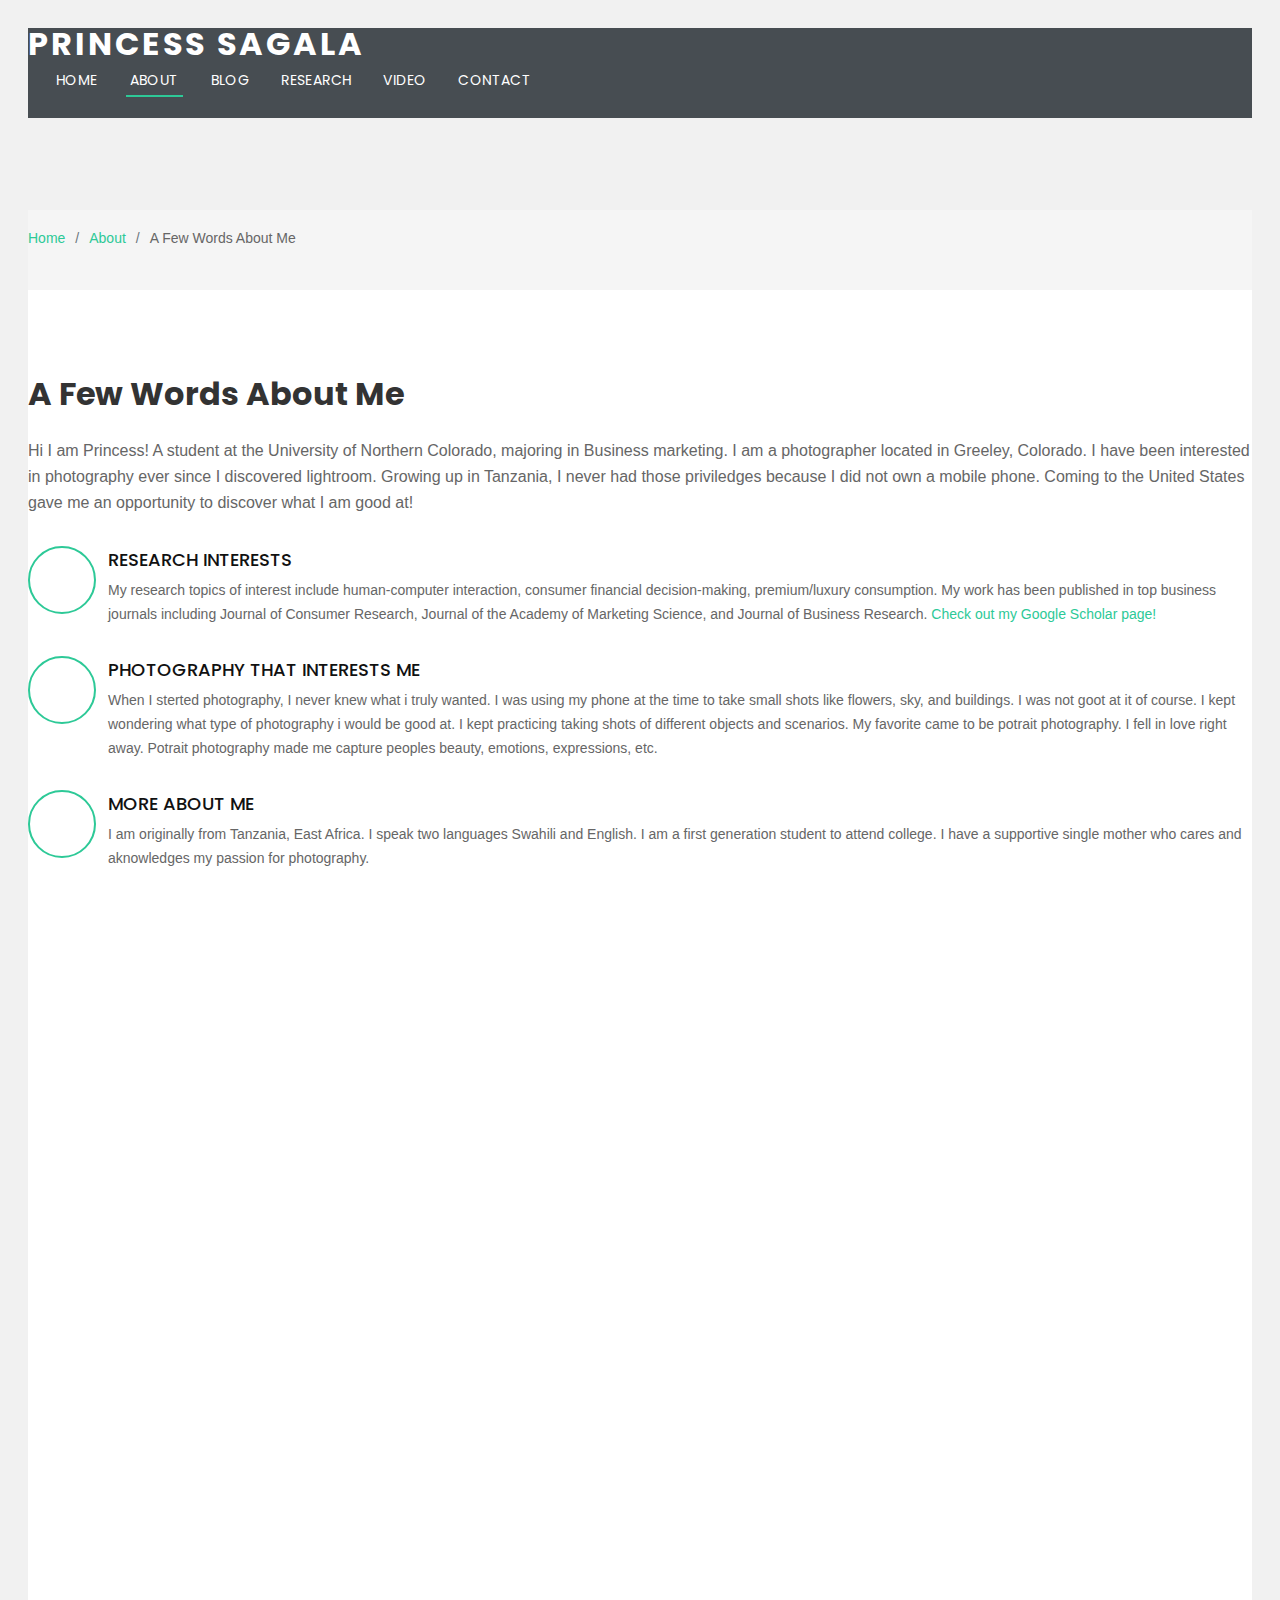
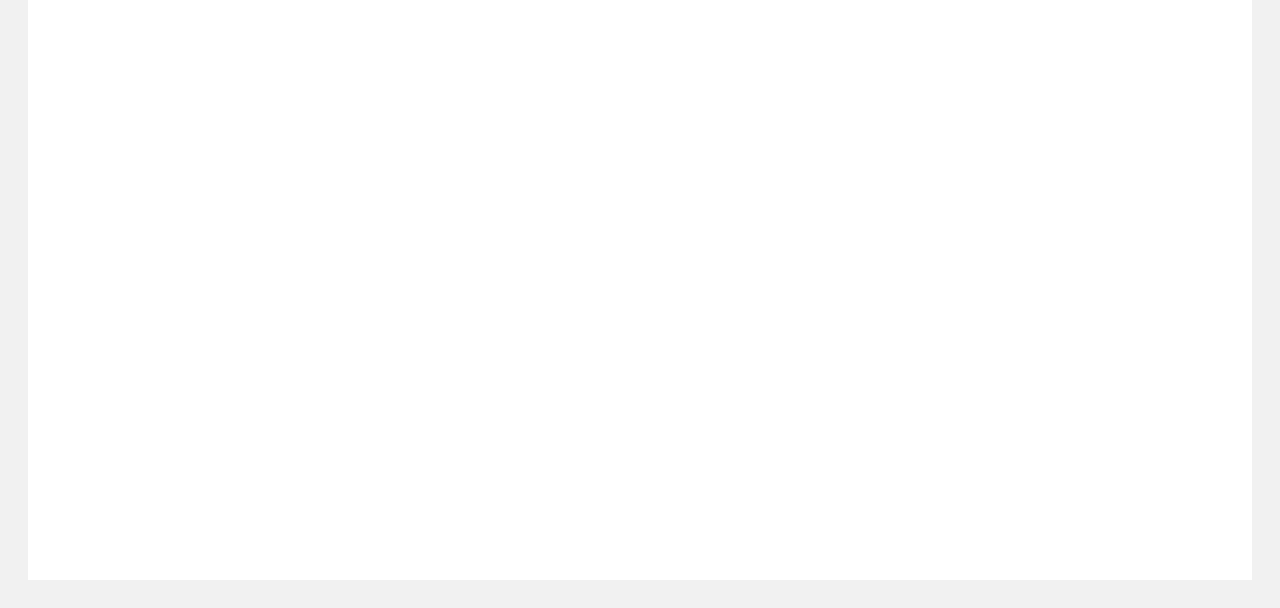
==== about.html @ ea2b5e72 "changed text on about" ====
<!DOCTYPE html>
<html lang="en">

<head>
  <meta charset="utf-8">
  <meta content="width=device-width, initial-scale=1.0" name="viewport">

  <title>A Few Words About Me</title>
  <meta name="description" content="This page is an overview of my professional and personal interests" >
  <meta name="keywords" content="Daniel Brannon, about me" >

  <!-- Favicons -->
  <link href="assets/img/cat-favicon.png" rel="icon">
  <link href="assets/img/apple-touch-icon.png" rel="apple-touch-icon">

  <!-- Google Fonts -->
  <link href="https://fonts.googleapis.com/css?family=Open+Sans:300,300i,400,400i,700,700i|Poppins:300,400,500,700" rel="stylesheet">

  <!-- Vendor CSS Files -->
  <link href="assets/vendor/aos/aos.css" rel="stylesheet">
  <link href="assets/vendor/bootstrap/css/bootstrap.min.css" rel="stylesheet">
  <link href="assets/vendor/bootstrap-icons/bootstrap-icons.css" rel="stylesheet">
  <link href="assets/vendor/boxicons/css/boxicons.min.css" rel="stylesheet">
  <link href="assets/vendor/glightbox/css/glightbox.min.css" rel="stylesheet">
  <link href="assets/vendor/swiper/swiper-bundle.min.css" rel="stylesheet">

  <!-- Template Main CSS File -->
  <link href="assets/css/style.css" rel="stylesheet">

</head>

<body>

  <!-- ======= Header ======= -->
  <header id="header" class="fixed-top d-flex align-items-center ">
    <div class="container d-flex justify-content-between align-items-center">

      <div id="logo">
        <h1><a href="index.html">Princess Sagala</a></h1> <!-- use this to place your name at the top left of the page THIS IS A TEST OF WEB VSTUDIO-->
      </div>

      <nav id="navbar" class="navbar">
        <ul>
          <li><a class="nav-link scrollto " href="index.html">Home</a></li>
          <li><a class="nav-link scrollto active" href="about.html">About</a></li>
          <li><a class="nav-link scrollto" href="blog.html">Blog</a></li>
          <li><a class="nav-link scrollto" href="research1.html">Research</a></li>
          <li><a class="nav-link scrollto" href="video.html">Video</a></li>
          <li><a class="nav-link scrollto" href="contact.html">Contact</a></li>
        </ul>
        <i class="bi bi-list mobile-nav-toggle"></i>
      </nav><!-- .navbar -->
    </div>
  </header><!-- End Header -->

  <main id="main">

    <!-- ======= Breadcrumbs Section ======= -->
    <section class="breadcrumbs">
      <div class="container">

        <div class="d-flex justify-content-between align-items-center">
          <ol>
            <li><a href="index.html">Home</a></li>
            <li><a href="about.html">About</a></li>
            <li>A Few Words About Me</li>
          </ol>
        </div>

      </div>
    </section><!-- Breadcrumbs Section -->

    <!-- ======= About Section ======= -->
    <section id="about">
      <div class="container" data-aos="fade-up">
        <div class="row about-container">

          <div class="col-lg-6 content order-lg-1 order-2">
            <h2 class="title">A Few Words About Me</h2>
            <p>
              Hi I am Princess! A student at the University of Northern Colorado, majoring in Business marketing. I am a photographer located in Greeley, Colorado. I have been interested in photography ever since I discovered lightroom. Growing up in Tanzania, I never had those priviledges because I did not own a mobile phone. Coming to the United States gave me an opportunity to discover what I am good at! 
            </p>

            <div class="icon-box" data-aos="fade-up" data-aos-delay="100">
              <div class="icon"><i class="bi bi-briefcase"></i></div>
              <h4 class="title"><a href="">Research Interests</a></h4>
              <p class="description">My research topics of interest include human-computer interaction, consumer financial decision-making, premium/luxury consumption. My work has been published in top business journals including Journal of Consumer Research, Journal of the Academy of Marketing Science, and Journal of Business Research. <a href = https://scholar.google.com/citations?user=rDQdoI0AAAAJ&hl=en> Check out my Google Scholar page!</a></p>
            </div>

            <div class="icon-box" data-aos="fade-up" data-aos-delay="200">
              <div class="icon"><i class="bi bi-card-checklist"></i></div>
              <h4 class="title"><a href="">Photography that Interests Me</a></h4>
              <p class="description">When I sterted photography, I never knew what i truly wanted. I was using my phone at the time to take small shots like flowers, sky, and buildings. I was not goot at it of course. I kept wondering what type of photography i would be good at. I kept practicing taking shots of different objects and scenarios. My favorite came to be potrait photography. I fell in love right away. Potrait photography made me capture peoples beauty, emotions, expressions, etc.</p>
            </div>

            <div class="icon-box" data-aos="fade-up" data-aos-delay="300">
              <div class="icon"><i class="bi bi-binoculars"></i></div>
              <h4 class="title"><a href="">More About Me</a></h4>
              <p class="description">I am originally from Tanzania, East Africa. I speak two languages Swahili and English. I am a first generation student to attend college. I have a supportive single mother who cares and aknowledges my passion for photography.</p>
            </div>

          </div>

          <div class="col-lg-6 background order-lg-2 order-1" data-aos="fade-left" data-aos-delay="100"></div>
        </div>

      </div>
    </section><!-- End About Section -->

  </main><!-- End #main -->

  <a href="#" class="back-to-top d-flex align-items-center justify-content-center"><i class="bi bi-arrow-up-short"></i></a>

  <!-- Vendor JS Files -->
  <script src="assets/vendor/purecounter/purecounter.js"></script>
  <script src="assets/vendor/aos/aos.js"></script>
  <script src="assets/vendor/bootstrap/js/bootstrap.bundle.min.js"></script>
  <script src="assets/vendor/glightbox/js/glightbox.min.js"></script>
  <script src="assets/vendor/isotope-layout/isotope.pkgd.min.js"></script>
  <script src="assets/vendor/swiper/swiper-bundle.min.js"></script>
  <script src="assets/vendor/php-email-form/validate.js"></script>

  <!-- Template Main JS File -->
  <script src="assets/js/main.js"></script>

</body>

</html>
---- assets/css/style.css ----
/**
* Template Name: Regna - v4.7.0
* Template URL: https://bootstrapmade.com/regna-bootstrap-onepage-template/
* Author: BootstrapMade.com
* License: https://bootstrapmade.com/license/
*/

/*--------------------------------------------------------------
# General
--------------------------------------------------------------*/
body {
  background: #fff;
  color: #666666;
  font-family: "Open Sans", sans-serif;
}

a {
  color: #2dc997;
  text-decoration: none;
}

a:hover, a:active, a:focus {
  color: #2dca98;
  outline: none;
  text-decoration: none;
}

p {
  padding: 0;
  margin: 0 0 30px 0;
}

h1, h2, h3, h4, h5, h6 {
  font-family: "Poppins", sans-serif;
  font-weight: 400;
  margin: 0 0 20px 0;
  padding: 0;
}

/*--------------------------------------------------------------
# Back to top button
--------------------------------------------------------------*/
.back-to-top {
  position: fixed;
  visibility: hidden;
  opacity: 0;
  right: 15px;
  bottom: 15px;
  z-index: 996;
  background: #2dc997;
  width: 40px;
  height: 40px;
  border-radius: 4px;
  transition: all 0.4s;
}
.back-to-top i {
  font-size: 28px;
  color: #fff;
  line-height: 0;
}
.back-to-top:hover {
  background: #49d6a9;
  color: #fff;
}
.back-to-top.active {
  visibility: visible;
  opacity: 1;
}

/*--------------------------------------------------------------
# Disable AOS delay on mobile
--------------------------------------------------------------*/
@media screen and (max-width: 768px) {
  [data-aos-delay] {
    transition-delay: 0 !important;
  }
}
/*--------------------------------------------------------------
# Header
--------------------------------------------------------------*/
#header {
  height: 90px;
  transition: all 0.5s;
  z-index: 997;
  background: rgba(52, 59, 64, 0.9);
}
#header #logo h1 {
  font-size: 32px;
  margin: 0;
  line-height: 1;
  font-family: "Poppins", sans-serif;
  font-weight: 700;
  letter-spacing: 3px;
  text-transform: uppercase;
}
#header #logo h1 a, #header #logo h1 a:hover {
  color: #fff;
}
#header #logo img {
  padding: 0;
  margin: 0;
}
#header.header-transparent {
  background: transparent;
}
#header.header-scrolled {
  background: rgba(52, 59, 64, 0.9);
  height: 70px;
  transition: all 0.5s;
}

.scrolled-offset {
  margin-top: 70px;
}

/*--------------------------------------------------------------
# Navigation Menu
--------------------------------------------------------------*/
/**
* Desktop Navigation 
*/
.navbar {
  padding: 0;
}
.navbar ul {
  margin: 0;
  padding: 0;
  display: flex;
  list-style: none;
  align-items: center;
}
.navbar li {
  position: relative;
}
.navbar > ul > li {
  white-space: nowrap;
  padding: 10px 0 10px 24px;
}
.navbar a, .navbar a:focus {
  display: flex;
  align-items: center;
  justify-content: space-between;
  font-family: "Poppins", sans-serif;
  color: #fff;
  font-size: 14px;
  padding: 0 4px;
  white-space: nowrap;
  transition: 0.3s;
  letter-spacing: 0.4px;
  position: relative;
  text-transform: uppercase;
}
.navbar a i, .navbar a:focus i {
  font-size: 12px;
  line-height: 0;
  margin-left: 5px;
}
.navbar > ul > li > a:before {
  content: "";
  position: absolute;
  width: 100%;
  height: 2px;
  bottom: -6px;
  left: 0;
  background-color: #2dc997;
  visibility: hidden;
  transform: scaleX(0);
  transition: all 0.3s ease-in-out 0s;
}
.navbar a:hover:before, .navbar li:hover > a:before, .navbar .active:before {
  visibility: visible;
  transform: scaleX(1);
}
.navbar a:hover, .navbar .active, .navbar .active:focus, .navbar li:hover > a {
  color: #fff;
}
.navbar .dropdown ul {
  display: block;
  position: absolute;
  left: 24px;
  top: calc(100% + 30px);
  margin: 0;
  padding: 10px 0;
  z-index: 99;
  opacity: 0;
  visibility: hidden;
  background: #fff;
  box-shadow: 0px 0px 30px rgba(127, 137, 161, 0.25);
  transition: 0.3s;
}
.navbar .dropdown ul li {
  min-width: 200px;
}
.navbar .dropdown ul a {
  padding: 10px 20px;
  font-size: 14px;
  text-transform: none;
  color: #666666;
}
.navbar .dropdown ul a i {
  font-size: 12px;
}
.navbar .dropdown ul a:hover, .navbar .dropdown ul .active:hover, .navbar .dropdown ul li:hover > a {
  color: #2dc997;
}
.navbar .dropdown:hover > ul {
  opacity: 1;
  top: 100%;
  visibility: visible;
}
.navbar .dropdown .dropdown ul {
  top: 0;
  left: calc(100% - 30px);
  visibility: hidden;
}
.navbar .dropdown .dropdown:hover > ul {
  opacity: 1;
  top: 0;
  left: 100%;
  visibility: visible;
}
@media (max-width: 1366px) {
  .navbar .dropdown .dropdown ul {
    left: -90%;
  }
  .navbar .dropdown .dropdown:hover > ul {
    left: -100%;
  }
}

/**
* Mobile Navigation 
*/
.mobile-nav-toggle {
  color: #fff;
  font-size: 28px;
  cursor: pointer;
  display: none;
  line-height: 0;
  transition: 0.5s;
}

@media (max-width: 991px) {
  .mobile-nav-toggle {
    display: block;
  }

  .navbar ul {
    display: none;
  }
}
.navbar-mobile {
  position: fixed;
  overflow: hidden;
  top: 0;
  right: 0;
  left: 0;
  bottom: 0;
  background: rgba(77, 77, 77, 0.9);
  transition: 0.3s;
  z-index: 999;
}
.navbar-mobile .mobile-nav-toggle {
  position: absolute;
  top: 15px;
  right: 15px;
}
.navbar-mobile ul {
  display: block;
  position: absolute;
  top: 55px;
  right: 15px;
  bottom: 15px;
  left: 15px;
  padding: 10px 0;
  background-color: #fff;
  overflow-y: auto;
  transition: 0.3s;
}
.navbar-mobile > ul > li {
  padding: 0;
}
.navbar-mobile a:hover:before, .navbar-mobile li:hover > a:before, .navbar-mobile .active:before {
  visibility: hidden;
}
.navbar-mobile a, .navbar-mobile a:focus {
  padding: 10px 20px;
  font-size: 15px;
  color: #666666;
}
.navbar-mobile a:hover, .navbar-mobile .active, .navbar-mobile li:hover > a {
  color: #2dc997;
}
.navbar-mobile .getstarted, .navbar-mobile .getstarted:focus {
  margin: 15px;
}
.navbar-mobile .dropdown ul {
  position: static;
  display: none;
  margin: 10px 20px;
  padding: 10px 0;
  z-index: 99;
  opacity: 1;
  visibility: visible;
  background: #fff;
  box-shadow: 0px 0px 30px rgba(127, 137, 161, 0.25);
}
.navbar-mobile .dropdown ul li {
  min-width: 200px;
}
.navbar-mobile .dropdown ul a {
  padding: 10px 20px;
}
.navbar-mobile .dropdown ul a i {
  font-size: 12px;
}
.navbar-mobile .dropdown ul a:hover, .navbar-mobile .dropdown ul .active:hover, .navbar-mobile .dropdown ul li:hover > a {
  color: #2dc997;
}
.navbar-mobile .dropdown > .dropdown-active {
  display: block;
}

/*--------------------------------------------------------------
# Hero Section
--------------------------------------------------------------*/
#hero {
  width: 100%;
  height: 100vh;
  background: url(../img/hero-bg.jpg) top center;
  background-size: cover;
  position: relative;
}
@media (min-width: 1024px) {
  #hero {
    background-attachment: fixed;
  }
}
#hero:before {
  content: "";
  background: rgba(0, 0, 0, 0.6);
  position: absolute;
  bottom: 0;
  top: 0;
  left: 0;
  right: 0;
}
#hero .hero-container {
  position: absolute;
  bottom: 0;
  top: 0;
  left: 0;
  right: 0;
  display: flex;
  justify-content: center;
  align-items: center;
  flex-direction: column;
  text-align: center;
}
#hero h1 {
  margin: 30px 0 10px 0;
  font-size: 48px;
  font-weight: 700;
  line-height: 56px;
  text-transform: uppercase;
  color: #fff;
}
@media (max-width: 768px) {
  #hero h1 {
    font-size: 28px;
    line-height: 36px;
  }
}
#hero h2 {
  color: #eee;
  margin-bottom: 50px;
  font-size: 24px;
}
@media (max-width: 768px) {
  #hero h2 {
    font-size: 18px;
    line-height: 24px;
    margin-bottom: 30px;
  }
}
#hero .btn-get-started {
  font-family: "Poppins", sans-serif;
  text-transform: uppercase;
  font-weight: 500;
  font-size: 16px;
  letter-spacing: 1px;
  display: inline-block;
  padding: 8px 28px;
  border-radius: 50px;
  transition: 0.5s;
  margin: 10px;
  border: 2px solid #fff;
  color: #fff;
}
#hero .btn-get-started:hover {
  background: #2dc997;
  border: 2px solid #2dc997;
}

/*--------------------------------------------------------------
# Sections
--------------------------------------------------------------*/
section {
  overflow: hidden;
}

/* Sections Header
--------------------------------*/
.section-header .section-title {
  font-size: 32px;
  color: #111;
  text-transform: uppercase;
  text-align: center;
  font-weight: 700;
  margin-bottom: 5px;
}
.section-header .section-description {
  text-align: center;
  padding-bottom: 40px;
  color: #999;
}

/*--------------------------------------------------------------
# Breadcrumbs
--------------------------------------------------------------*/
.breadcrumbs {
  padding: 20px 0;
  background-color: whitesmoke;
  min-height: 40px;
  margin-top: 92px;
}
.breadcrumbs h2 {
  font-size: 24px;
  font-weight: 300;
  margin: 0;
}
@media (max-width: 992px) {
  .breadcrumbs h2 {
    margin: 0 0 10px 0;
  }
}
.breadcrumbs ol {
  display: flex;
  flex-wrap: wrap;
  list-style: none;
  padding: 0;
  margin: 0;
  font-size: 14px;
}
.breadcrumbs ol li + li {
  padding-left: 10px;
}
.breadcrumbs ol li + li::before {
  display: inline-block;
  padding-right: 10px;
  color: #6c757d;
  content: "/";
}
@media (max-width: 768px) {
  .breadcrumbs .d-flex {
    display: block !important;
  }
  .breadcrumbs ol {
    display: block;
  }
  .breadcrumbs ol li {
    display: inline-block;
  }
}

/* A Few Words About Me Section
--------------------------------*/
#about {
  background: #fff;
  padding: 80px 0;
}
#about .about-container .background {
  min-height: 1200px;
  background: url(https://github.com/psagala/simplesite/blob/main/assets/img/princess%20and%20mom2.jpg?raw=true) center top no-repeat; /* this sets the image and properties on the about page */
  margin-bottom: 0px;
}
#about .about-container .content {
  background: #fff;
}
#about .about-container .title {
  color: #333;
  font-weight: 700;
  font-size: 32px;
}
@media (max-width: 768px) {
  #about .about-container .title {
    padding-top: 15px;
  }
}
#about .about-container p {
  line-height: 26px;
}
#about .about-container p:last-child {
  margin-bottom: 0;
}
#about .about-container .icon-box {
  background: #fff;
  background-size: cover;
  padding: 0 0 30px 0;
}
#about .about-container .icon-box .icon {
  float: left;
  background: #fff;
  width: 64px;
  height: 64px;
  display: flex;
  justify-content: center;
  align-items: center;
  flex-direction: column;
  text-align: center;
  border-radius: 50%;
  border: 2px solid #2dc997;
}
#about .about-container .icon-box .icon i {
  color: #2dc997;
  font-size: 24px;
  line-height: 0;
}
#about .about-container .icon-box .title {
  margin-left: 80px;
  font-weight: 500;
  margin-bottom: 5px;
  font-size: 18px;
  text-transform: uppercase;
}
#about .about-container .icon-box .title a {
  color: #111;
}
#about .about-container .icon-box .description {
  margin-left: 80px;
  line-height: 24px;
  font-size: 14px;
}

/* Blog Section
--------------------------------*/
body {
  font-family: Arial;
  padding: 20px;
  background: #f1f1f1;
}

/* Header/Blog Title */
.header {
  padding: 30px;
  font-size: 40px;
  text-align: center;
  background: white;
}

/* Create two unequal columns that floats next to each other */
/* Left column */
.leftcolumn {
  float: left;
  width: 75%;
}

/* Right column */
.rightcolumn {
  float: right;
  width: 25%;
  padding-left: 20px;
}

/* Blog image */
.blogimg {
  background-color: rgb(253, 250, 250);
  width: 70%;
  padding: 1px;
}

/* Add a card effect for articles */
.card {
  background-color: rgb(250, 248, 248);
  padding: 20px;
  margin-top: 20px;
}

/* Clear floats after the columns */
.row:after {
  content: "";
  display: table;
  clear: both;
}

/* Services Section
--------------------------------*/
#services {
  background: #fff;
  background-size: cover;
  padding: 80px 0 60px 0;
}
#services .box {
  padding: 50px 20px;
  margin-bottom: 50px;
  text-align: center;
  border: 1px solid #e6e6e6;
  height: 200px;
  position: relative;
  background: #fafafa;
}
#services .icon {
  position: absolute;
  top: -36px;
  left: calc(50% - 36px);
  transition: 0.2s;
  border-radius: 50%;
  border: 6px solid #fff;
  display: flex;
  justify-content: center;
  align-items: center;
  flex-direction: column;
  text-align: center;
  width: 72px;
  height: 72px;
  background: #2dc997;
}
#services .icon a {
  display: inline-block;
}
#services .icon i {
  color: #fff;
  font-size: 24px;
  line-height: 0;
}
#services .box:hover .icon {
  background: #fff;
  border: 2px solid #2dc997;
}
#services .box:hover .icon i {
  color: #2dc997;
}
#services .box:hover .icon a {
  color: #2dc997;
}
#services .title {
  font-weight: 700;
  font-size: 18px;
  margin-bottom: 15px;
  text-transform: uppercase;
}
#services .title a {
  color: #111;
}
#services .description {
  font-size: 14px;
  line-height: 24px;
}

/* Call To Action Section
--------------------------------*/
#call-to-action {
  background: linear-gradient(rgba(0, 0, 0, 0.6), rgba(0, 0, 0, 0.6)), url(../img/call-to-action-bg.jpg) fixed center center;
  background-size: cover;
  padding: 80px 0;
}
@media (max-width: 1024px) {
  #call-to-action {
    background-attachment: scroll;
  }
}
#call-to-action .cta-title {
  color: #fff;
  font-size: 28px;
  font-weight: 700;
}
#call-to-action .cta-text {
  color: #fff;
}
@media (min-width: 769px) {
  #call-to-action .cta-btn-container {
    display: flex;
    align-items: center;
    justify-content: flex-end;
  }
}
#call-to-action .cta-btn {
  font-family: "Poppins", sans-serif;
  text-transform: uppercase;
  font-weight: 500;
  font-size: 16px;
  letter-spacing: 1px;
  display: inline-block;
  padding: 8px 30px;
  border-radius: 50px;
  transition: 0.5s;
  margin: 10px;
  border: 2px solid #fff;
  color: #fff;
}
#call-to-action .cta-btn:hover {
  background: #2dc997;
  border: 2px solid #2dc997;
}

/* Research Portfolio Section
--------------------------------*/
#portfolio {
  background: #f7f7f7;
  padding: 80px 0;
}
#portfolio #portfolio-flters {
  padding: 0;
  margin: 0 auto 25px auto;
  list-style: none;
  text-align: center;
  border-radius: 50px;
}
#portfolio #portfolio-flters li {
  cursor: pointer;
  display: inline-block;
  padding: 12px 18px 14px 18px;
  font-size: 14px;
  font-weight: 500;
  line-height: 1;
  color: #666666;
  margin: 0 5px 10px 5px;
  transition: all ease-in-out 0.3s;
  background: white;
  border-radius: 4px;
}
#portfolio #portfolio-flters li:hover, #portfolio #portfolio-flters li.filter-active {
  color: #fff;
  background: #2dc997;
}
#portfolio #portfolio-flters li:last-child {
  margin-right: 0;
}
#portfolio .portfolio-item {
  margin-bottom: 30px;
  overflow: hidden;
}
#portfolio .portfolio-item img {
  position: relative;
  top: 0;
  transition: all 0.6s cubic-bezier(0.645, 0.045, 0.355, 1);
}
#portfolio .portfolio-item .portfolio-info {
  opacity: 0;
  position: absolute;
  left: 12px;
  right: 12px;
  bottom: -50px;
  z-index: 3;
  transition: all ease-in-out 0.3s;
  background: #2dc997;
  padding: 15px 20px;
}
#portfolio .portfolio-item .portfolio-info h4 {
  font-size: 18px;
  color: #fff;
  font-weight: 600;
}
#portfolio .portfolio-item .portfolio-info p {
  color: #fff;
  font-size: 14px;
  margin-bottom: 0;
}
#portfolio .portfolio-item .portfolio-info .preview-link, #portfolio .portfolio-item .portfolio-info .details-link {
  position: absolute;
  right: 50px;
  font-size: 24px;
  top: calc(50% - 18px);
  color: white;
  transition: ease-in-out 0.3s;
}
#portfolio .portfolio-item .portfolio-info .preview-link:hover, #portfolio .portfolio-item .portfolio-info .details-link:hover {
  color: #a4ebd4;
}
#portfolio .portfolio-item .portfolio-info .details-link {
  right: 15px;
}
#portfolio .portfolio-item:hover img {
  top: -30px;
}
#portfolio .portfolio-item:hover .portfolio-info {
  opacity: 1;
  bottom: 0;
}

/*--------------------------------------------------------------
# Research Portfolio Details
--------------------------------------------------------------*/
.portfolio-details {
  padding-top: 40px;
}
.portfolio-details .portfolio-details-slider img {
  width: 100%;
}
.portfolio-details .portfolio-details-slider .swiper-pagination {
  margin-top: 20px;
  position: relative;
}
.portfolio-details .portfolio-details-slider .swiper-pagination .swiper-pagination-bullet {
  width: 12px;
  height: 12px;
  background-color: #fff;
  opacity: 1;
  border: 1px solid #2dc997;
}
.portfolio-details .portfolio-details-slider .swiper-pagination .swiper-pagination-bullet-active {
  background-color: #2dc997;
}
.portfolio-details .portfolio-info {
  padding: 30px;
  box-shadow: 0px 0 30px rgba(102, 102, 102, 0.08);
}
.portfolio-details .portfolio-info h3 {
  font-size: 22px;
  font-weight: 700;
  margin-bottom: 20px;
  padding-bottom: 20px;
  border-bottom: 1px solid #eee;
}
.portfolio-details .portfolio-info ul {
  list-style: none;
  padding: 0;
  font-size: 15px;
}
.portfolio-details .portfolio-info ul li + li {
  margin-top: 10px;
}
.portfolio-details .portfolio-description {
  padding-top: 30px;
}
.portfolio-details .portfolio-description h2 {
  font-size: 26px;
  font-weight: 700;
  margin-bottom: 20px;
}
.portfolio-details .portfolio-description p {
  padding: 0;
}

/* MX Lab Section
--------------------------------*/
#team {
  background: #fff;
  padding: 80px 0 60px 0;
}
#team .member {
  text-align: center;
  margin-bottom: 20px;
}
#team .member .pic {
  margin-bottom: 15px;
  overflow: hidden;
  height: 260px;
}
#team .member .pic img {
  max-width: 100%;
}
#team .member h4 {
  font-weight: 700;
  margin-bottom: 2px;
  font-size: 18px;
}
#team .member span {
  font-style: italic;
  display: block;
  font-size: 13px;
}
#team .member .social {
  margin-top: 15px;
}
#team .member .social a {
  color: #b3b3b3;
}
#team .member .social a:hover {
  color: #2dc997;
}
#team .member .social i {
  font-size: 18px;
  margin: 0 2px;
}

/* Contact Section
--------------------------------*/
#contact {
  background: #f7f7f7;
  padding: 80px 0 40px 0;
}
#contact #google-map {
  height: 300px;
  margin-bottom: 20px;
}
#contact .info {
  color: #333333;
}
#contact .info i {
  font-size: 32px;
  color: #2dc997;
  float: left;
  line-height: 0;
}
#contact .info p {
  padding: 0 0 10px 50px;
  margin-bottom: 20px;
  line-height: 22px;
  font-size: 14px;
}
#contact .info .email p {
  padding-top: 5px;
}
#contact .social-links {
  padding: 20px 0;
}
#contact .social-links a {
  font-size: 18px;
  background: #333;
  color: #fff;
  line-height: 1;
  border-radius: 50%;
  text-align: center;
  width: 36px;
  height: 36px;
  transition: 0.3s;
  display: inline-flex;
  align-items: center;
  justify-content: center;
}
#contact .social-links a i {
  line-height: 0;
}
#contact .social-links a:hover {
  background: #2dc997;
  color: #fff;
}
#contact .php-email-form .error-message {
  display: none;
  color: #fff;
  background: #ed3c0d;
  text-align: left;
  padding: 15px;
  font-weight: 600;
}
#contact .php-email-form .error-message br + br {
  margin-top: 25px;
}
#contact .php-email-form .sent-message {
  display: none;
  color: #fff;
  background: #18d26e;
  text-align: center;
  padding: 15px;
  font-weight: 600;
}
#contact .php-email-form .loading {
  display: none;
  background: #fff;
  text-align: center;
  padding: 15px;
}
#contact .php-email-form .loading:before {
  content: "";
  display: inline-block;
  border-radius: 50%;
  width: 24px;
  height: 24px;
  margin: 0 10px -6px 0;
  border: 3px solid #18d26e;
  border-top-color: #eee;
  -webkit-animation: animate-loading 1s linear infinite;
  animation: animate-loading 1s linear infinite;
}
#contact .php-email-form input, #contact .php-email-form textarea {
  border-radius: 0;
  box-shadow: none;
  font-size: 14px;
}
#contact .php-email-form input::focus, #contact .php-email-form textarea::focus {
  background-color: #2dc997;
}
#contact .php-email-form button[type=submit] {
  background: #2dc997;
  border: 0;
  padding: 10px 24px;
  color: #fff;
  transition: 0.4s;
}
#contact .php-email-form button[type=submit]:hover {
  background: #51d8ad;
}
@-webkit-keyframes animate-loading {
  0% {
    transform: rotate(0deg);
  }
  100% {
    transform: rotate(360deg);
  }
}
@keyframes animate-loading {
  0% {
    transform: rotate(0deg);
  }
  100% {
    transform: rotate(360deg);
  }
}

/*--------------------------------------------------------------
# Footer
--------------------------------------------------------------*/
#footer {
  background: #343b40;
  padding: 30px 0;
  color: #fff;
  font-size: 14px;
}
#footer .copyright {
  text-align: center;
}
#footer .credits {
  padding-top: 10px;
  text-align: center;
  font-size: 13px;
  color: #ccc;
}
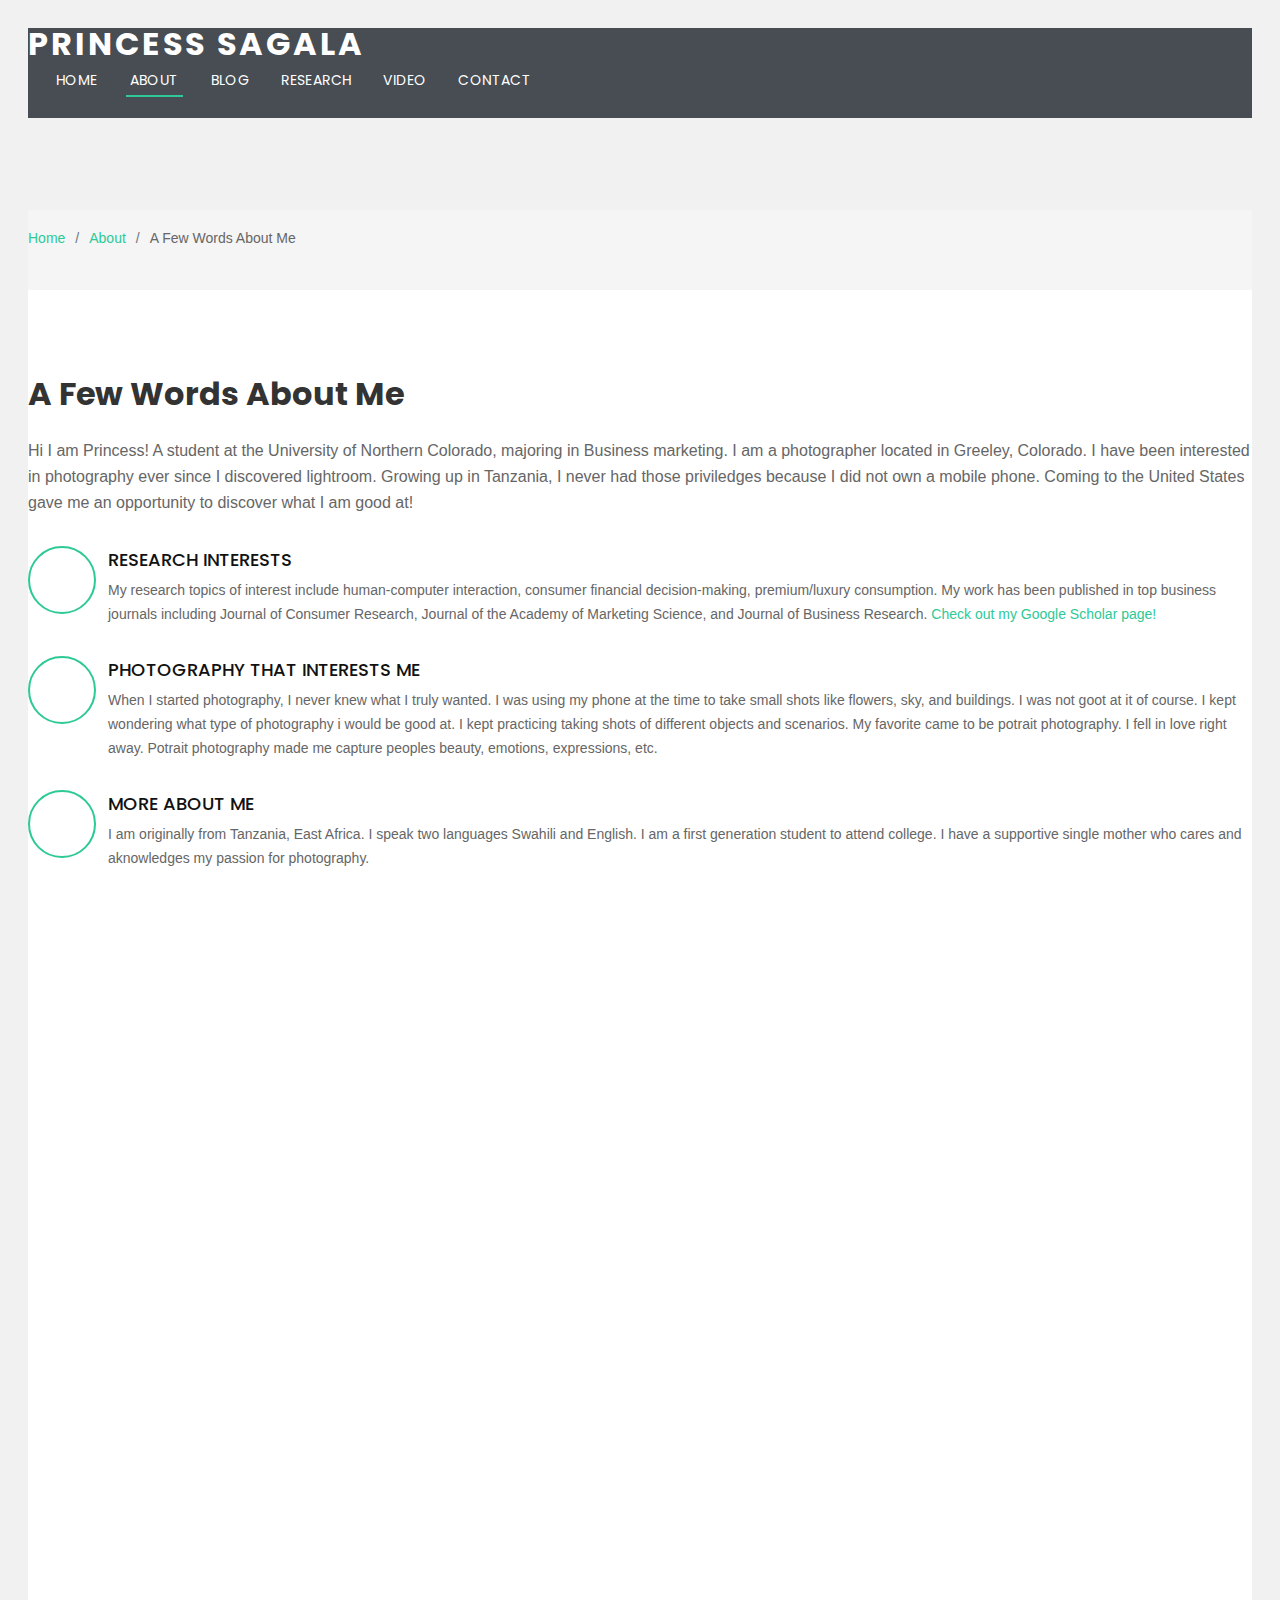
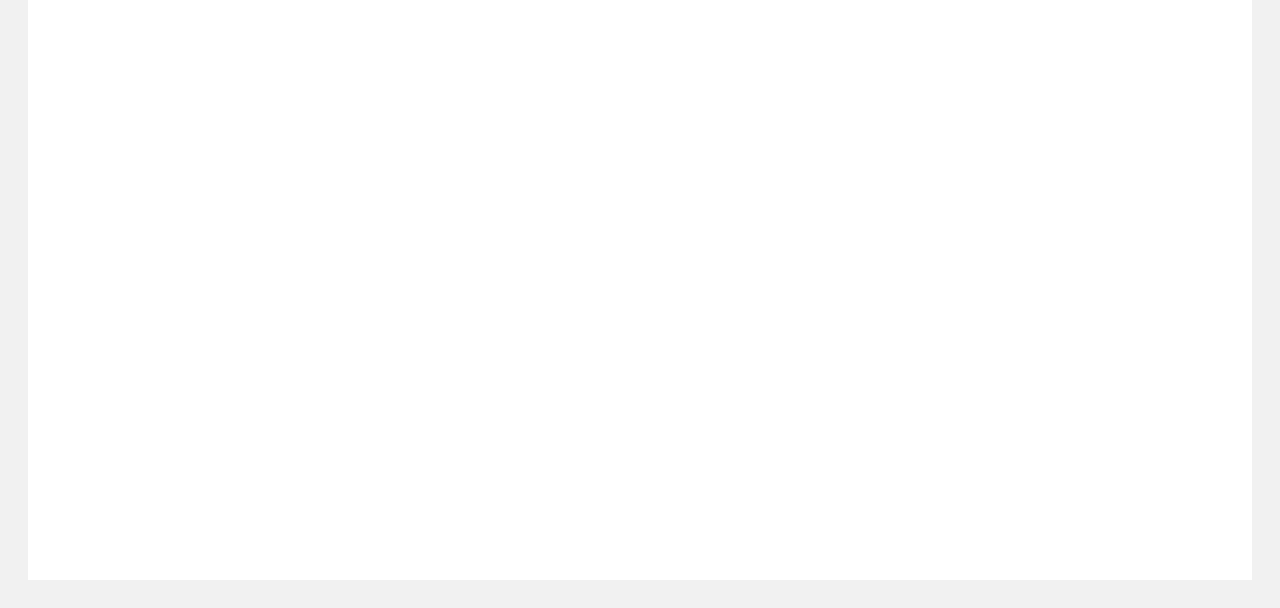
==== commit 69ef3799: "changed on about" ====
--- a/about.html
+++ b/about.html
@@ -90,7 +90,7 @@
             <div class="icon-box" data-aos="fade-up" data-aos-delay="200">
               <div class="icon"><i class="bi bi-card-checklist"></i></div>
               <h4 class="title"><a href="">Photography that Interests Me</a></h4>
-              <p class="description">When I sterted photography, I never knew what i truly wanted. I was using my phone at the time to take small shots like flowers, sky, and buildings. I was not goot at it of course. I kept wondering what type of photography i would be good at. I kept practicing taking shots of different objects and scenarios. My favorite came to be potrait photography. I fell in love right away. Potrait photography made me capture peoples beauty, emotions, expressions, etc.</p>
+              <p class="description">When I started photography, I never knew what I truly wanted. I was using my phone at the time to take small shots like flowers, sky, and buildings. I was not goot at it of course. I kept wondering what type of photography i would be good at. I kept practicing taking shots of different objects and scenarios. My favorite came to be potrait photography. I fell in love right away. Potrait photography made me capture peoples beauty, emotions, expressions, etc.</p>
             </div>
 
             <div class="icon-box" data-aos="fade-up" data-aos-delay="300">
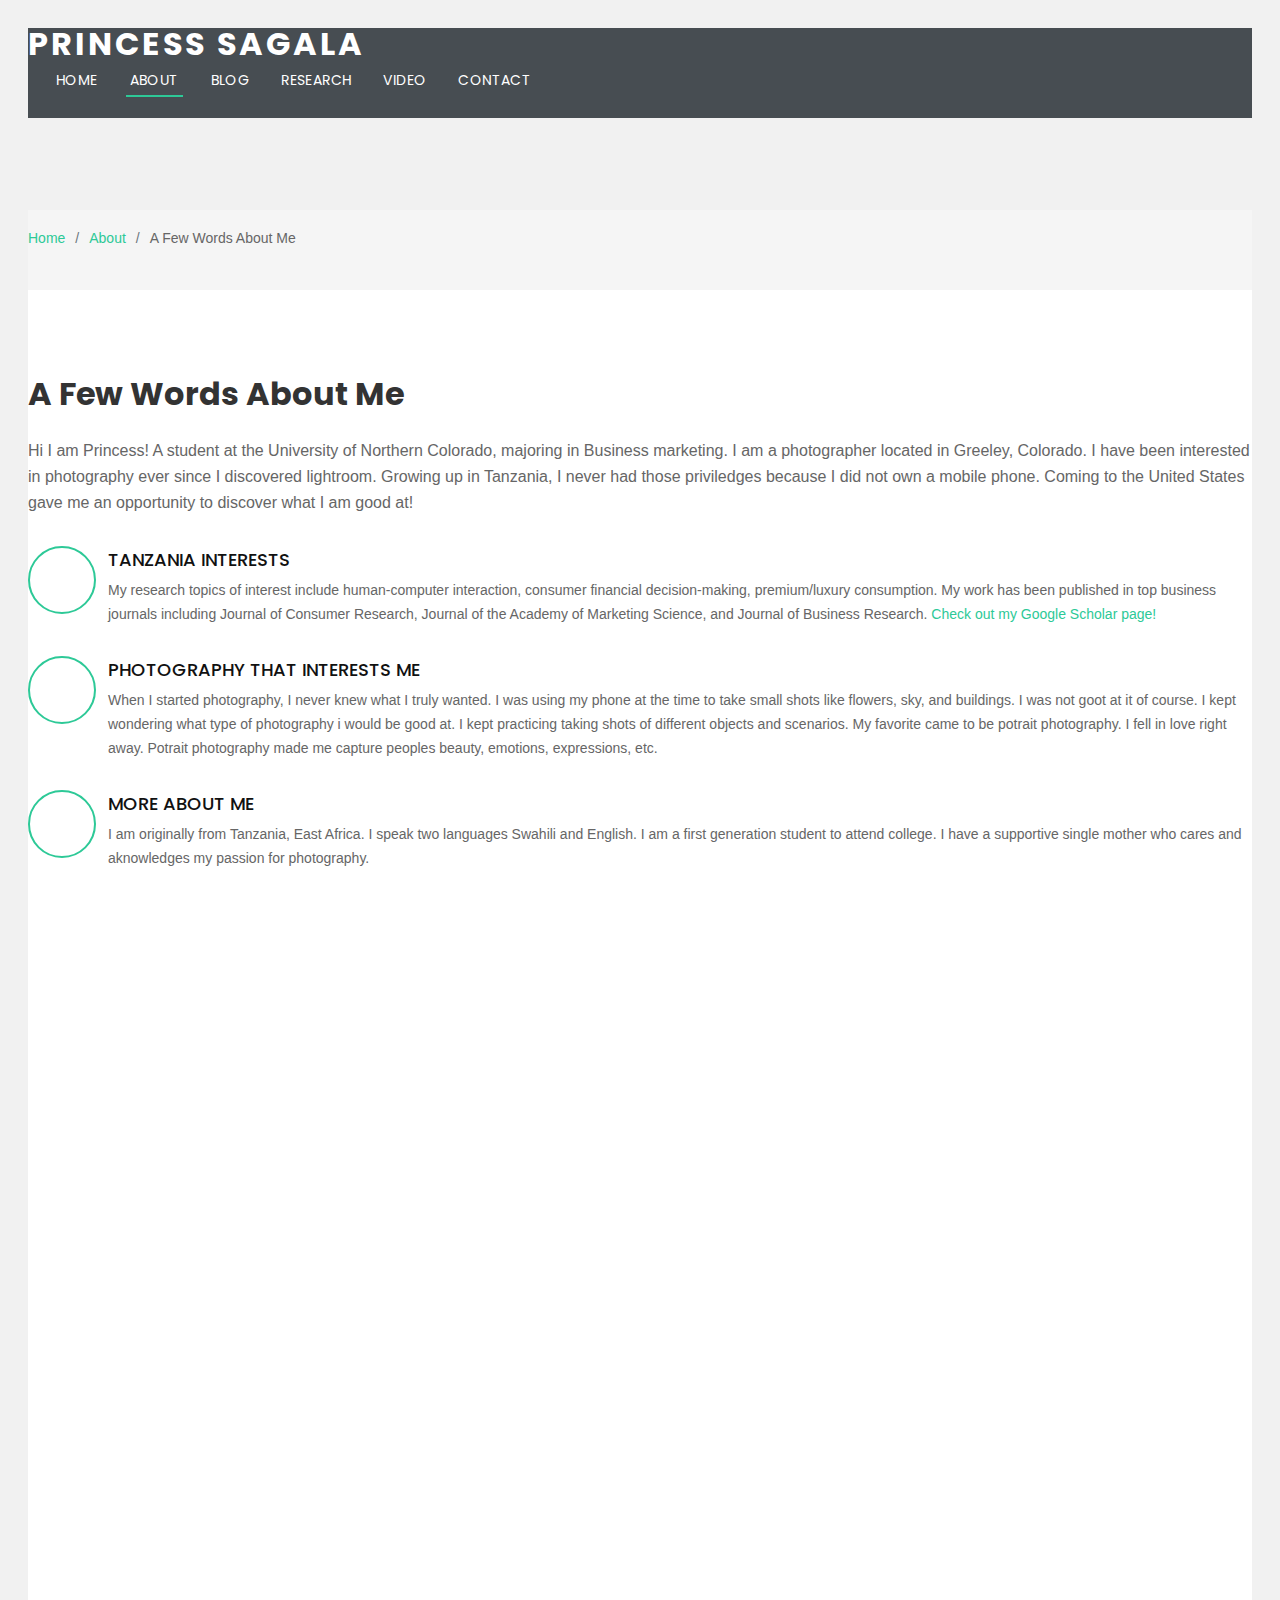
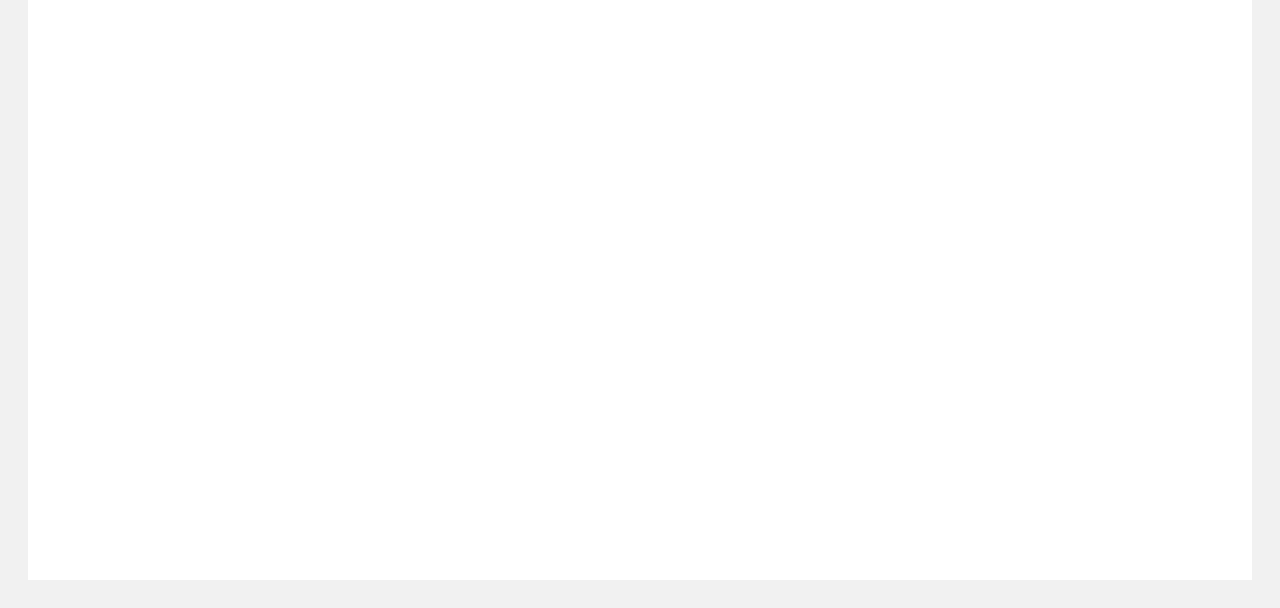
==== commit 16972ec8: "changed text" ====
--- a/about.html
+++ b/about.html
@@ -83,7 +83,7 @@
 
             <div class="icon-box" data-aos="fade-up" data-aos-delay="100">
               <div class="icon"><i class="bi bi-briefcase"></i></div>
-              <h4 class="title"><a href="">Research Interests</a></h4>
+              <h4 class="title"><a href="">Tanzania Interests</a></h4>
               <p class="description">My research topics of interest include human-computer interaction, consumer financial decision-making, premium/luxury consumption. My work has been published in top business journals including Journal of Consumer Research, Journal of the Academy of Marketing Science, and Journal of Business Research. <a href = https://scholar.google.com/citations?user=rDQdoI0AAAAJ&hl=en> Check out my Google Scholar page!</a></p>
             </div>
 
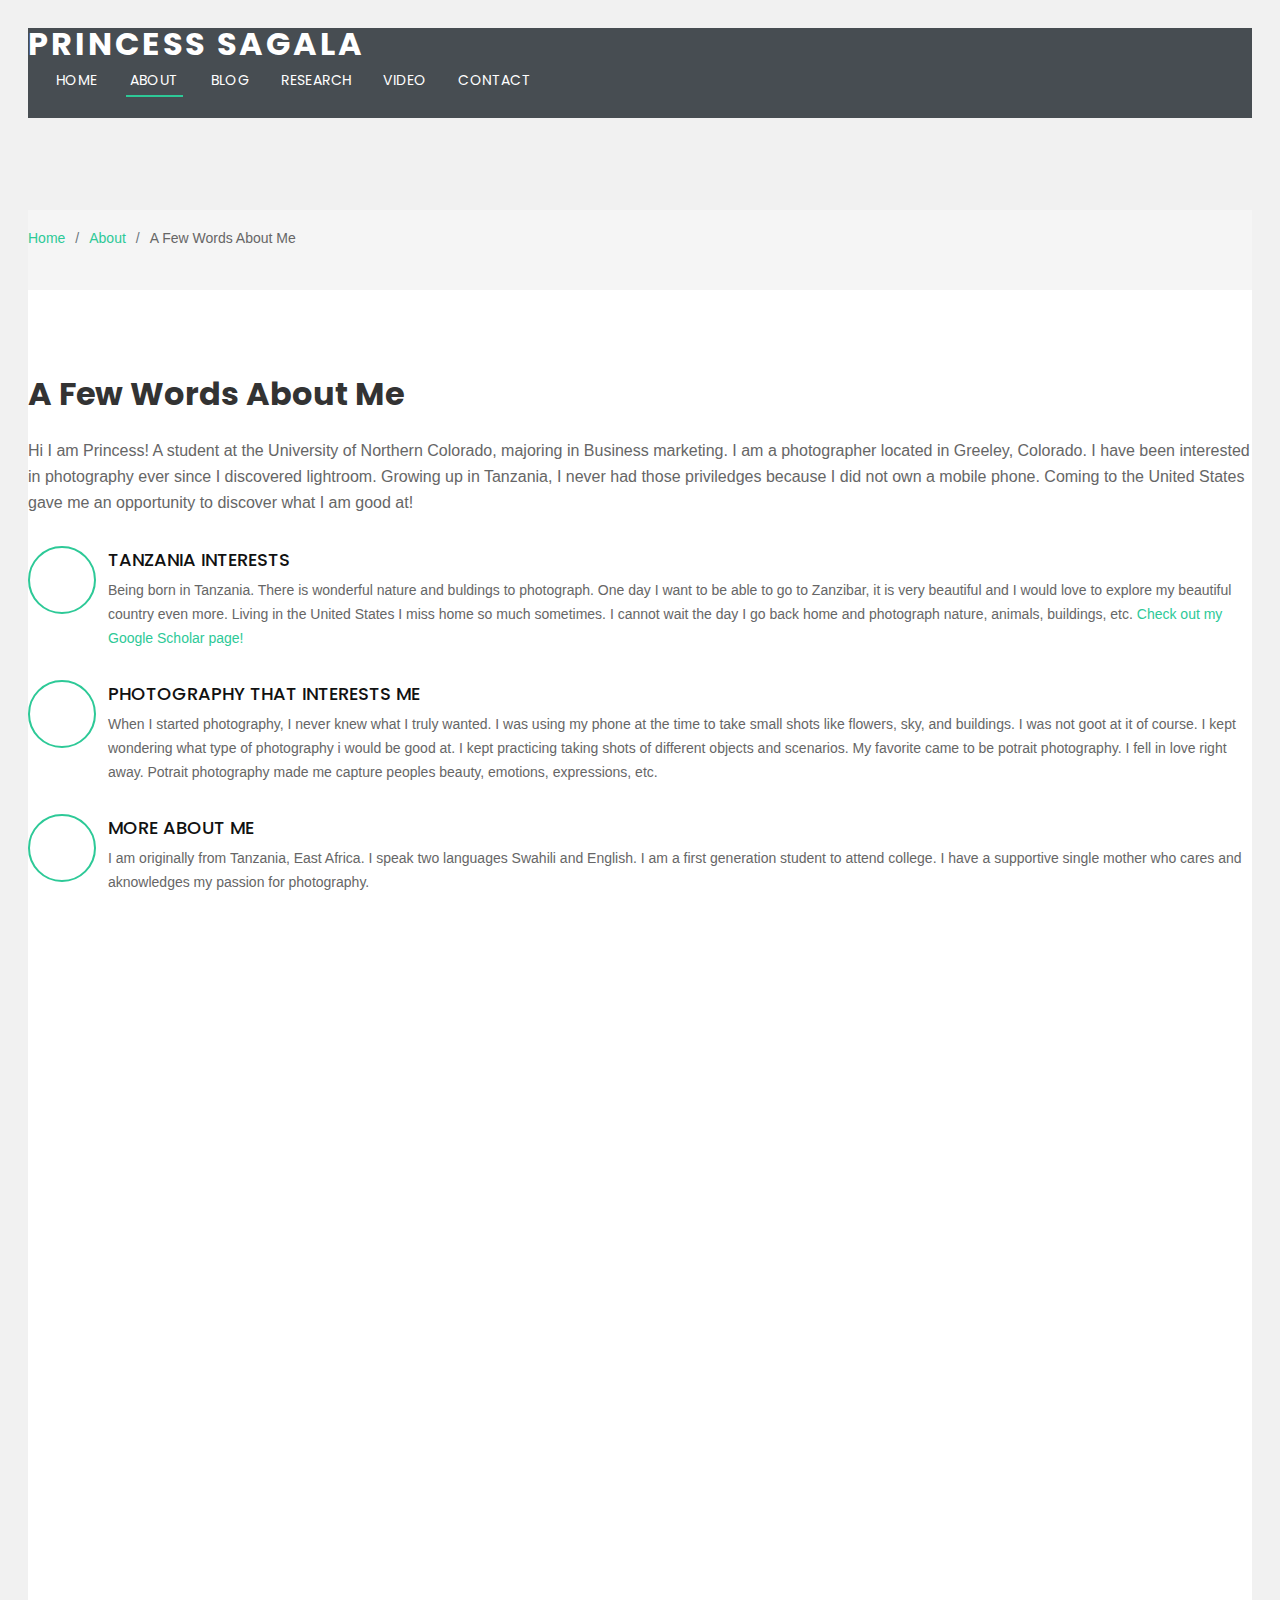
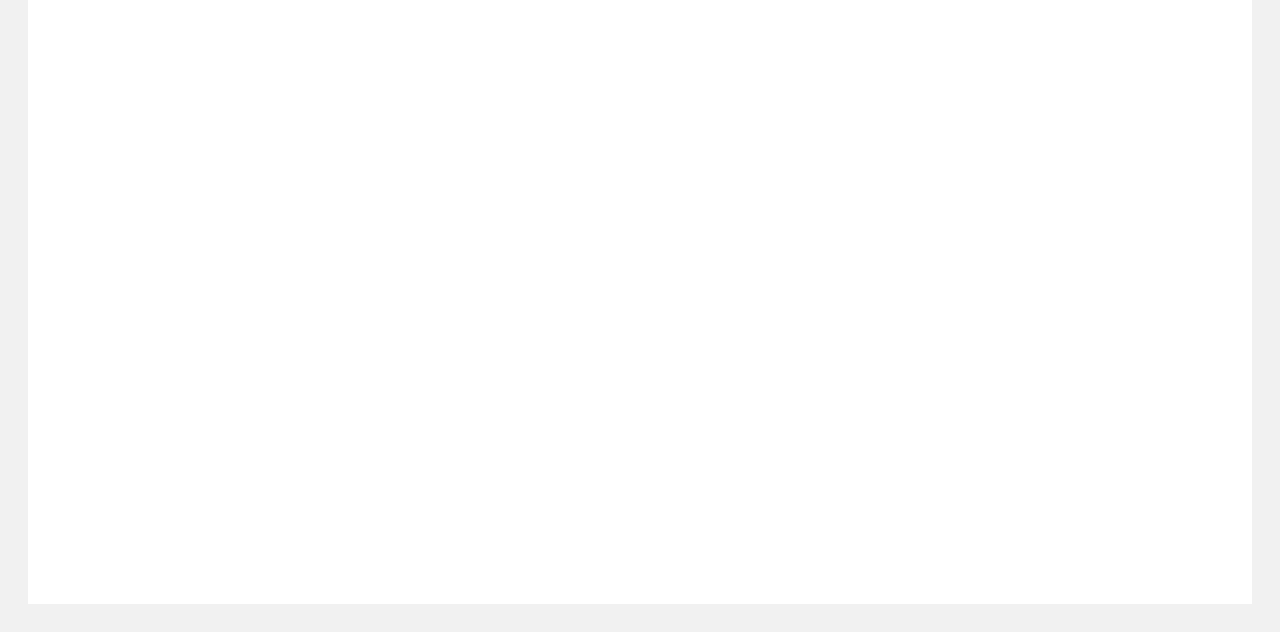
==== commit d03eff5b: "changed text" ====
--- a/about.html
+++ b/about.html
@@ -84,7 +84,7 @@
             <div class="icon-box" data-aos="fade-up" data-aos-delay="100">
               <div class="icon"><i class="bi bi-briefcase"></i></div>
               <h4 class="title"><a href="">Tanzania Interests</a></h4>
-              <p class="description">My research topics of interest include human-computer interaction, consumer financial decision-making, premium/luxury consumption. My work has been published in top business journals including Journal of Consumer Research, Journal of the Academy of Marketing Science, and Journal of Business Research. <a href = https://scholar.google.com/citations?user=rDQdoI0AAAAJ&hl=en> Check out my Google Scholar page!</a></p>
+              <p class="description">Being born in Tanzania. There is wonderful nature and buldings to photograph. One day I want to be able to go to Zanzibar, it is very beautiful and I would love to explore my beautiful country even more. Living in the United States I miss home so much sometimes. I cannot wait the day I go back home and photograph nature, animals, buildings, etc. <a href = https://scholar.google.com/citations?user=rDQdoI0AAAAJ&hl=en> Check out my Google Scholar page!</a></p>
             </div>
 
             <div class="icon-box" data-aos="fade-up" data-aos-delay="200">
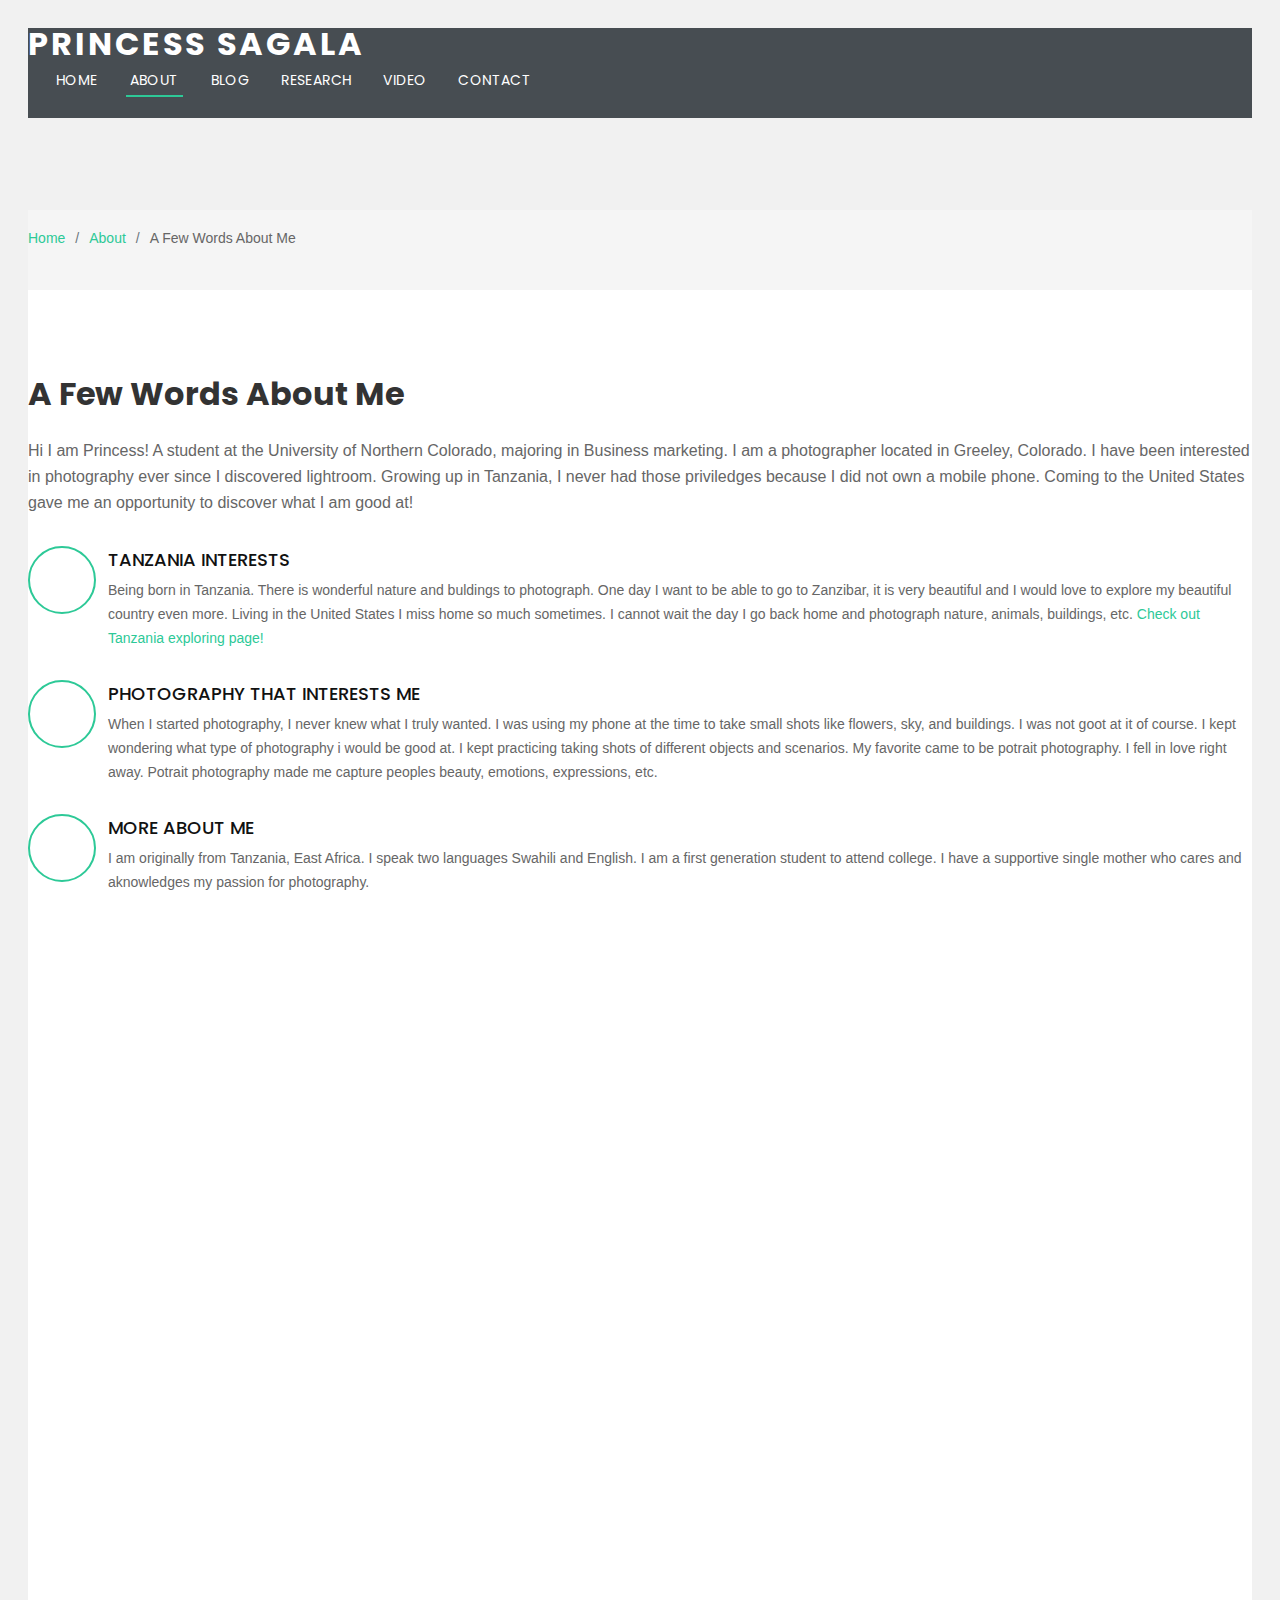
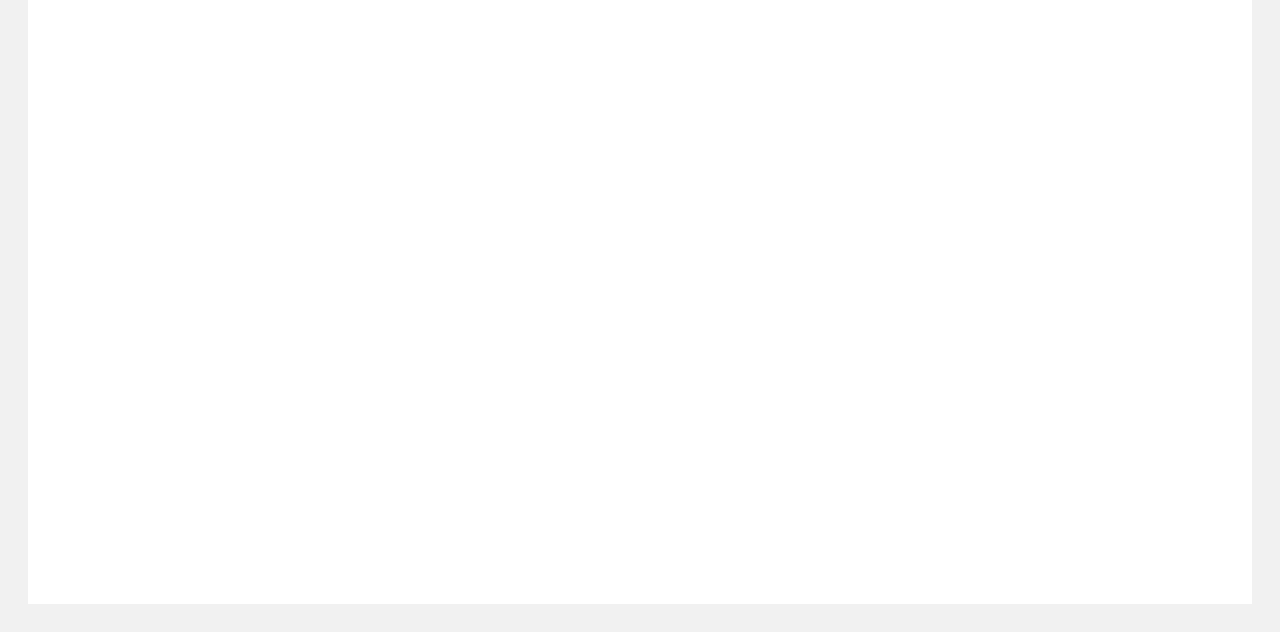
==== commit f88da653: "changed text and link" ====
--- a/about.html
+++ b/about.html
@@ -84,7 +84,7 @@
             <div class="icon-box" data-aos="fade-up" data-aos-delay="100">
               <div class="icon"><i class="bi bi-briefcase"></i></div>
               <h4 class="title"><a href="">Tanzania Interests</a></h4>
-              <p class="description">Being born in Tanzania. There is wonderful nature and buldings to photograph. One day I want to be able to go to Zanzibar, it is very beautiful and I would love to explore my beautiful country even more. Living in the United States I miss home so much sometimes. I cannot wait the day I go back home and photograph nature, animals, buildings, etc. <a href = https://scholar.google.com/citations?user=rDQdoI0AAAAJ&hl=en> Check out my Google Scholar page!</a></p>
+              <p class="description">Being born in Tanzania. There is wonderful nature and buldings to photograph. One day I want to be able to go to Zanzibar, it is very beautiful and I would love to explore my beautiful country even more. Living in the United States I miss home so much sometimes. I cannot wait the day I go back home and photograph nature, animals, buildings, etc. <a href = https://tanzania-specialist.com/?user=rDQdoI0AAAAJ&hl=en> Check out Tanzania exploring page!</a></p>
             </div>
 
             <div class="icon-box" data-aos="fade-up" data-aos-delay="200">
